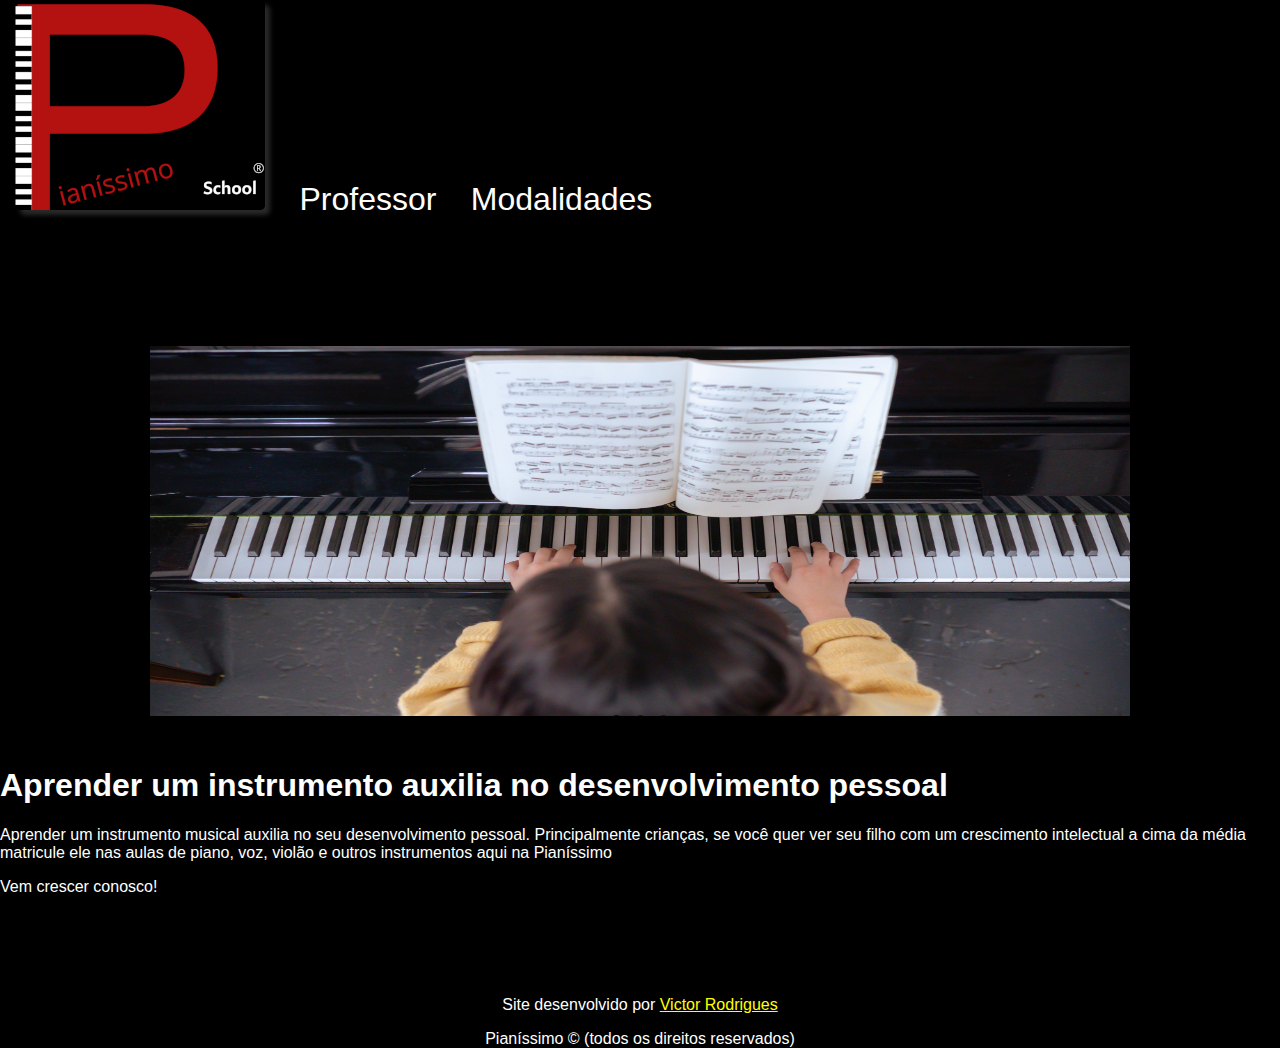
==== index.html @ 22a45ab6 "Add files via upload" ====
<!DOCTYPE html>
<html lang="pt-br">
<head>
    <meta charset="UTF-8">
    <meta http-equiv="X-UA-Compatible" content="IE=edge">
    <meta name="viewport" content="width=device-width, initial-scale=1.0">
    <link rel="shortcut icon" href="img/ico_site.ico" type="image/x-icon">
    <link rel="stylesheet" href="estilo/index.css">
    <link rel="stylesheet" href="./estilo/font_padrao.css">
    <title>Pianíssimo</title>
</head>
<body>
    <header>
        <div> 
            <span class="guia_logo"><img src="img/logo_site_250px.png" alt="foto_instrutor" id="perfil"></span>
            <span><a href="paginas/professor.html" class="guia">Professor</a></span>
            <span><a href="paginas/modalidades.html" class="guia">Modalidades</a></span>
        </div>
        <section id="section_1">
            <div class="div-slider">
                <ul class="slides-front">
                  <input type="radio" name="radio-btn" id="img-1" checked="">
                  <li class="slide-container">
                  <div class="slide">
                    <img src="img/slide_1.jpg">
                      </div>
                  <div class="nav">
                    <label for="img-3" class="prev"></label>
                    <label for="img-2" class="next"></label>
                  </div>
                  </li>
              
                  <input type="radio" name="radio-btn" id="img-2">
                  <li class="slide-container">
                      <div class="slide">
                        <img src="img/slide_2.jpg">
                      </div>
                  <div class="nav">
                    <label for="img-1" class="prev"></label>
                    <label for="img-3" class="next"></label>
                  </div>
                  </li>
              
                  <input type="radio" name="radio-btn" id="img-3">
                  <li class="slide-container">
                      <div class="slide">
                        <img src="img/slide_3.jpg">
                      </div>
                  <div class="nav">
                    <label for="img-2" class="prev"></label>
                    <label for="img-1" class="next"></label>
                  </div>
                  </li>
              
                  <li class="nav-dots">
                    <label for="img-1" class="nav-dot" id="img-dot-1"></label>
                    <label for="img-2" class="nav-dot" id="img-dot-2"></label>
                    <label for="img-3" class="nav-dot" id="img-dot-3"></label>
                  </li>
                </ul>
              </div>
                
            <span class="texto_chamativo">
                <h1>Aprender um instrumento auxilia no desenvolvimento pessoal</h1>
                <p>Aprender um instrumento musical auxilia no seu desenvolvimento pessoal. Principalmente crianças, se você quer ver seu filho com um crescimento intelectual a cima da média matricule ele nas aulas de piano, voz, violão e outros instrumentos aqui na Pianíssimo</p>
                <p>Vem crescer conosco!</p>
            </span>
            
        </section>
    </header>

    <footer>
      <p>Site desenvolvido por <a href="https://facebook.com/victorcursoadmh" target="_blank" type="external" id="dev">Victor Rodrigues</a>  </p>
      Pianíssimo &copy; (todos os direitos reservados)
    </footer>
    
</body>
</html>
---- estilo/index.css ----
@charset "utf-8";

*{
    width: auto;
    height: auto;
    display: flexbox;
}
head{
    background-color: black;
    color: black;
}
body{
    margin: 0;
    background-color: black;
}
.guia_logo{
    margin: 0;
    padding: 15px;
}
.guia{
    text-decoration: none;
    font-size: 2em;
    color: white;
    margin: 0;
    padding: 15px;
}
.guia:hover{
    text-decoration: underline;
}
#perfil{
    margin: 0;
    box-shadow: 5px 5px 5px rgb(43, 41, 41);
    border-radius: 5px;
}
#section_1{
    margin-top: 10%;
}
.texto_chamativo{
    display: inline-flexbox;
    color: white;
}
#dev{
    font-size: 1em;
    color: yellow;
}
footer{
    margin-top: 100px;
    text-align: center;
    bottom: 0;
    color: white;
}
/*---------------------------------------------------------*/
@import url(https://fonts.googleapis.com/css?family=Varela+Round);


.div-slider{
width: auto;
height: 400px;
text-align: center;
}
.slides-front {
    padding: 0;
    width: 980px;
    height: 370px;
    display: block;
    margin: auto;
    position: relative;
}

.slides-front * {
    user-select: none;
    -ms-user-select: none;
    -moz-user-select: none;
    -khtml-user-select: none;
    -webkit-user-select: none;
    -webkit-touch-callout: none;
}

.slides-front input { display: none; }

.slide-container { display: block; }

.slide {
    top: 0;
    opacity: 0;
    width: 980px;
    height: 370px;
    display: block;
    position: absolute;

    transform: scale(0);

    transition: all .7s ease-in-out 0.1s;
}

.slide img {
    width: 100%;
    height: 100%;
}

.nav label {
    width: 150px;
    height: 100%;
    display: none;
    position: absolute;
    opacity: 0;
    z-index: 9;
    cursor: pointer;
    transition: opacity .2s;
    color: #FFF;
    font-size: 156pt;
    text-align: center;
    line-height: 380px;
    font-family: "Varela Round", sans-serif;
    background-color: rgba(255, 255, 255, .3);
    text-shadow: 0px 0px 15px rgb(119, 119, 119);
}

.slide:hover + .nav label { opacity: 0.5; }

.nav label:hover { opacity: 1; }

.nav .next { right: 0; }

input:checked + .slide-container  .slide {
    opacity: 1;

    transform: scale(1);

    transition: opacity 1s ease-in-out 0.1s;
}

input:checked + .slide-container .nav label { display: block; }

.nav-dots {
	width: 100%;
	bottom: 9px;
	height: 11px;
	display: block;
	position: relative;
	text-align: center;
}

.nav-dots .nav-dot {
	top: 375px;
	width: 11px;
	height: 11px;
	margin: 0 4px;
	position: relative;
	border-radius: 100%;
	display: inline-block;
	background-color: rgba(0, 0, 0, 0.6);
}

.nav-dots .nav-dot:hover {
	cursor: pointer;
	background-color: rgba(0, 0, 0, 0.8);
}
input#img-1:checked ~ .nav-dots label#img-dot-1,
input#img-2:checked ~ .nav-dots label#img-dot-2,
input#img-3:checked ~ .nav-dots label#img-dot-3{
	background-color: rgba(0, 0, 0, 0.8);
}
---- estilo/font_padrao.css ----
@import url('https://fonts.googleapis.com/css2? family= Open+Sans:wght@300 & display=swap');

*{
    font-family: 'Open Sans', sans-serif;
}
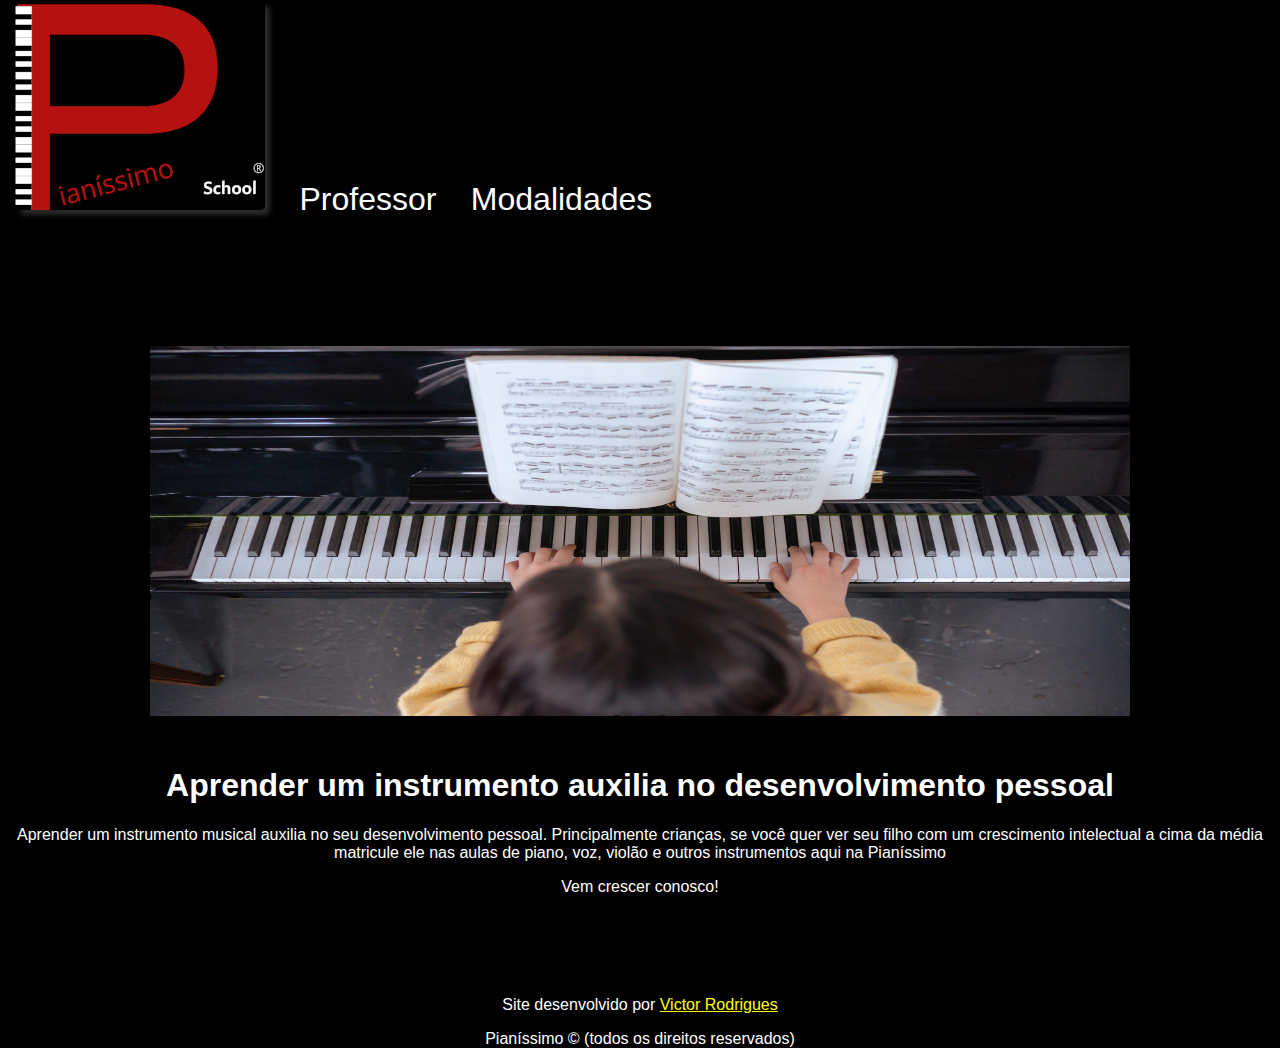
==== commit 02e5800e: "melhorias" ====
--- a/index.html
+++ b/index.html
@@ -16,14 +16,15 @@
             <span><a href="paginas/professor.html" class="guia">Professor</a></span>
             <span><a href="paginas/modalidades.html" class="guia">Modalidades</a></span>
         </div>
+      </header>
         <section id="section_1">
             <div class="div-slider">
                 <ul class="slides-front">
                   <input type="radio" name="radio-btn" id="img-1" checked="">
                   <li class="slide-container">
                   <div class="slide">
-                    <img src="img/slide_1.jpg">
-                      </div>
+                    <img src="img/slide_1.jpg" class="img_slide">
+                  </div>
                   <div class="nav">
                     <label for="img-3" class="prev"></label>
                     <label for="img-2" class="next"></label>
@@ -33,7 +34,7 @@
                   <input type="radio" name="radio-btn" id="img-2">
                   <li class="slide-container">
                       <div class="slide">
-                        <img src="img/slide_2.jpg">
+                        <img src="img/slide_2.jpg" class="img_slide">
                       </div>
                   <div class="nav">
                     <label for="img-1" class="prev"></label>
@@ -44,7 +45,7 @@
                   <input type="radio" name="radio-btn" id="img-3">
                   <li class="slide-container">
                       <div class="slide">
-                        <img src="img/slide_3.jpg">
+                        <img src="img/slide_3.jpg" class="img_slide">
                       </div>
                   <div class="nav">
                     <label for="img-2" class="prev"></label>
@@ -67,8 +68,6 @@
             </span>
             
         </section>
-    </header>
-
     <footer>
       <p>Site desenvolvido por <a href="https://facebook.com/victorcursoadmh" target="_blank" type="external" id="dev">Victor Rodrigues</a>  </p>
       Pianíssimo &copy; (todos os direitos reservados)
--- a/estilo/index.css
+++ b/estilo/index.css
@@ -35,8 +35,19 @@
 #section_1{
     margin-top: 10%;
 }
+
+@media screen and (max-width: 800px) {
+    #perfil{
+        height: 150px;
+        width: 150px;
+    }
+    .div-slider{
+        display: none;
+    }
+    
+}
 .texto_chamativo{
-    display: inline-flexbox;
+    text-align: center;
     color: white;
 }
 #dev{
@@ -66,7 +77,6 @@
     margin: auto;
     position: relative;
 }
-
 .slides-front * {
     user-select: none;
     -ms-user-select: none;
@@ -160,4 +170,4 @@
 input#img-2:checked ~ .nav-dots label#img-dot-2,
 input#img-3:checked ~ .nav-dots label#img-dot-3{
 	background-color: rgba(0, 0, 0, 0.8);
-}+}
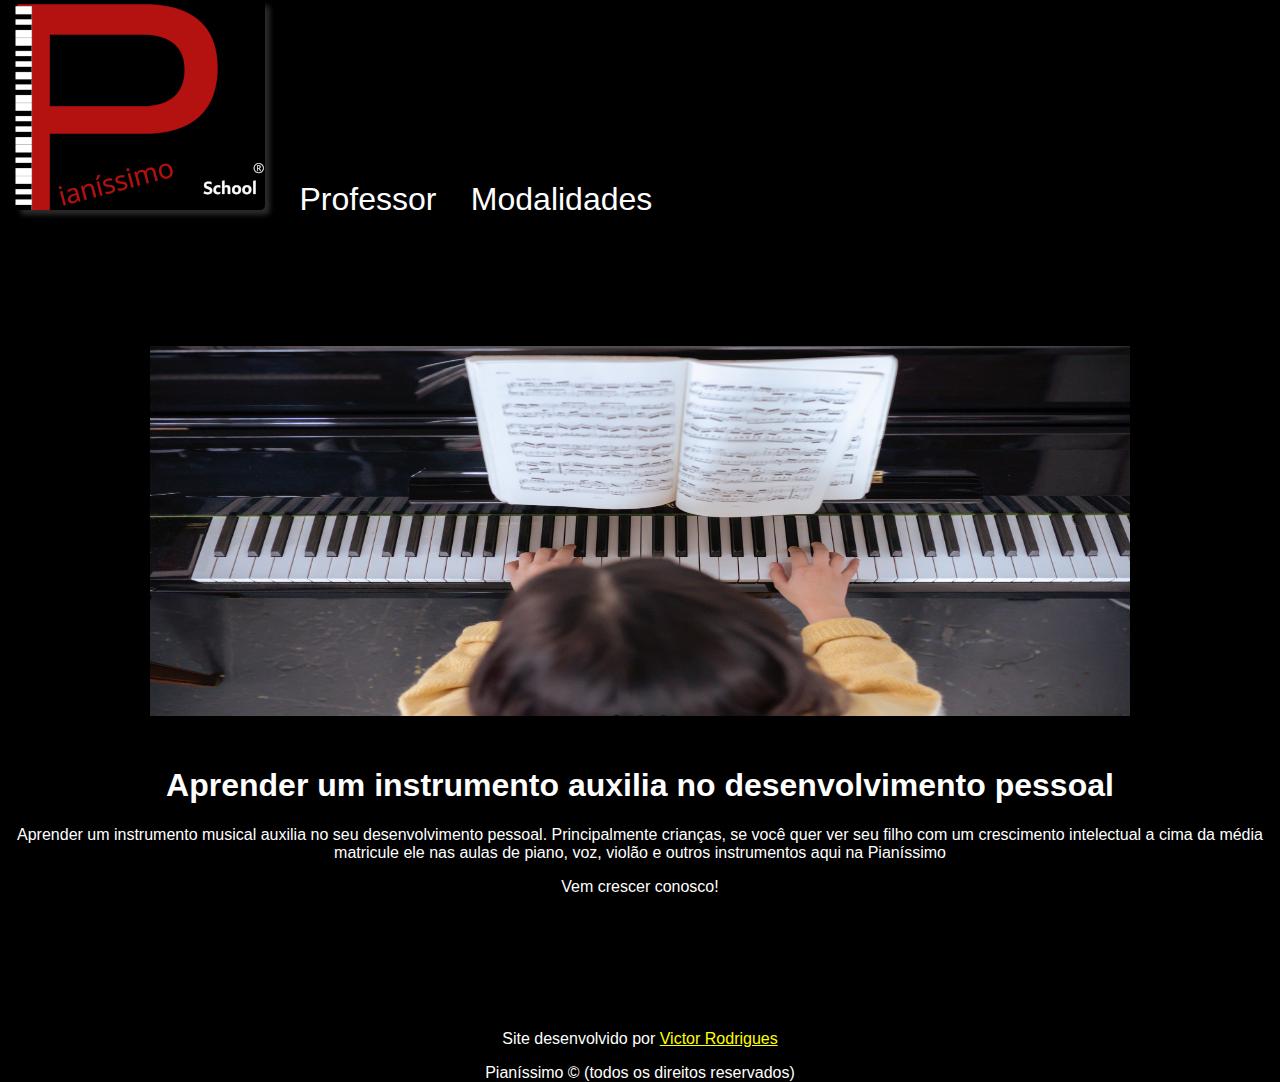
==== commit 3b9a22ae: "Add files via upload" ====
--- a/index.html
+++ b/index.html
@@ -18,55 +18,57 @@
         </div>
       </header>
         <section id="section_1">
-            <div class="div-slider">
-                <ul class="slides-front">
-                  <input type="radio" name="radio-btn" id="img-1" checked="">
-                  <li class="slide-container">
-                  <div class="slide">
-                    <img src="img/slide_1.jpg" class="img_slide">
-                  </div>
-                  <div class="nav">
-                    <label for="img-3" class="prev"></label>
-                    <label for="img-2" class="next"></label>
-                  </div>
-                  </li>
+              <div class="div-slider">
+                  <ul class="slides-front">
+                    <input type="radio" name="radio-btn" id="img-1" checked="">
+                    <li class="slide-container">
+                    <div class="slide">
+                      <img src="img/slide_1.jpg" class="img_slide">
+                    </div>
+                    <div class="nav">
+                      <label for="img-3" class="prev"></label>
+                      <label for="img-2" class="next"></label>
+                    </div>
+                    </li>
               
-                  <input type="radio" name="radio-btn" id="img-2">
-                  <li class="slide-container">
-                      <div class="slide">
-                        <img src="img/slide_2.jpg" class="img_slide">
-                      </div>
-                  <div class="nav">
-                    <label for="img-1" class="prev"></label>
-                    <label for="img-3" class="next"></label>
-                  </div>
-                  </li>
+                    <input type="radio" name="radio-btn" id="img-2">
+                    <li class="slide-container">
+                        <div class="slide">
+                          <img src="img/slide_2.jpg" class="img_slide">
+                        </div>
+                    <div class="nav">
+                      <label for="img-1" class="prev"></label>
+                      <label for="img-3" class="next"></label>
+                    </div>
+                    </li>
               
-                  <input type="radio" name="radio-btn" id="img-3">
-                  <li class="slide-container">
-                      <div class="slide">
-                        <img src="img/slide_3.jpg" class="img_slide">
-                      </div>
-                  <div class="nav">
-                    <label for="img-2" class="prev"></label>
-                    <label for="img-1" class="next"></label>
-                  </div>
-                  </li>
+                    <input type="radio" name="radio-btn" id="img-3">
+                    <li class="slide-container">
+                        <div class="slide">
+                          <img src="img/slide_3.jpg" class="img_slide">
+                        </div>
+                    <div class="nav">
+                      <label for="img-2" class="prev"></label>
+                      <label for="img-1" class="next"></label>
+                    </div>
+                    </li>
               
-                  <li class="nav-dots">
-                    <label for="img-1" class="nav-dot" id="img-dot-1"></label>
-                    <label for="img-2" class="nav-dot" id="img-dot-2"></label>
-                    <label for="img-3" class="nav-dot" id="img-dot-3"></label>
-                  </li>
-                </ul>
-              </div>
-                
+                    <li class="nav-dots">
+                      <label for="img-1" class="nav-dot" id="img-dot-1"></label>
+                      <label for="img-2" class="nav-dot" id="img-dot-2"></label>
+                      <label for="img-3" class="nav-dot" id="img-dot-3"></label>
+                    </li>
+                  </ul>
+                </div>
+              <div class="img_tela_pequena">
+                <img src="img/modal_piano_400px.jpg" alt="">
+              </div>    
             <span class="texto_chamativo">
                 <h1>Aprender um instrumento auxilia no desenvolvimento pessoal</h1>
                 <p>Aprender um instrumento musical auxilia no seu desenvolvimento pessoal. Principalmente crianças, se você quer ver seu filho com um crescimento intelectual a cima da média matricule ele nas aulas de piano, voz, violão e outros instrumentos aqui na Pianíssimo</p>
                 <p>Vem crescer conosco!</p>
             </span>
-            
+          <audio src="./img/audio/fur_elise_piano_music.mp3" autoplay controls loop></audio>
         </section>
     <footer>
       <p>Site desenvolvido por <a href="https://facebook.com/victorcursoadmh" target="_blank" type="external" id="dev">Victor Rodrigues</a>  </p>
--- a/estilo/index.css
+++ b/estilo/index.css
@@ -34,17 +34,6 @@
 }
 #section_1{
     margin-top: 10%;
-}
-
-@media screen and (max-width: 800px) {
-    #perfil{
-        height: 150px;
-        width: 150px;
-    }
-    .div-slider{
-        display: none;
-    }
-    
 }
 .texto_chamativo{
     text-align: center;
@@ -171,3 +160,22 @@
 input#img-3:checked ~ .nav-dots label#img-dot-3{
 	background-color: rgba(0, 0, 0, 0.8);
 }
+.img_tela_pequena{
+    display: none;
+}
+/*---↓--↓--↓--↓--↓--↓--resposividade--↓--↓--↓--↓--↓--*/
+
+@media screen and (max-width: 800px) {
+    #perfil{
+        height: 150px;
+        width: 150px;
+    }
+    .div-slider{
+        display: none;
+    }
+    .img_tela_pequena{
+        text-align: center;
+        display:block;
+        
+    }
+}
